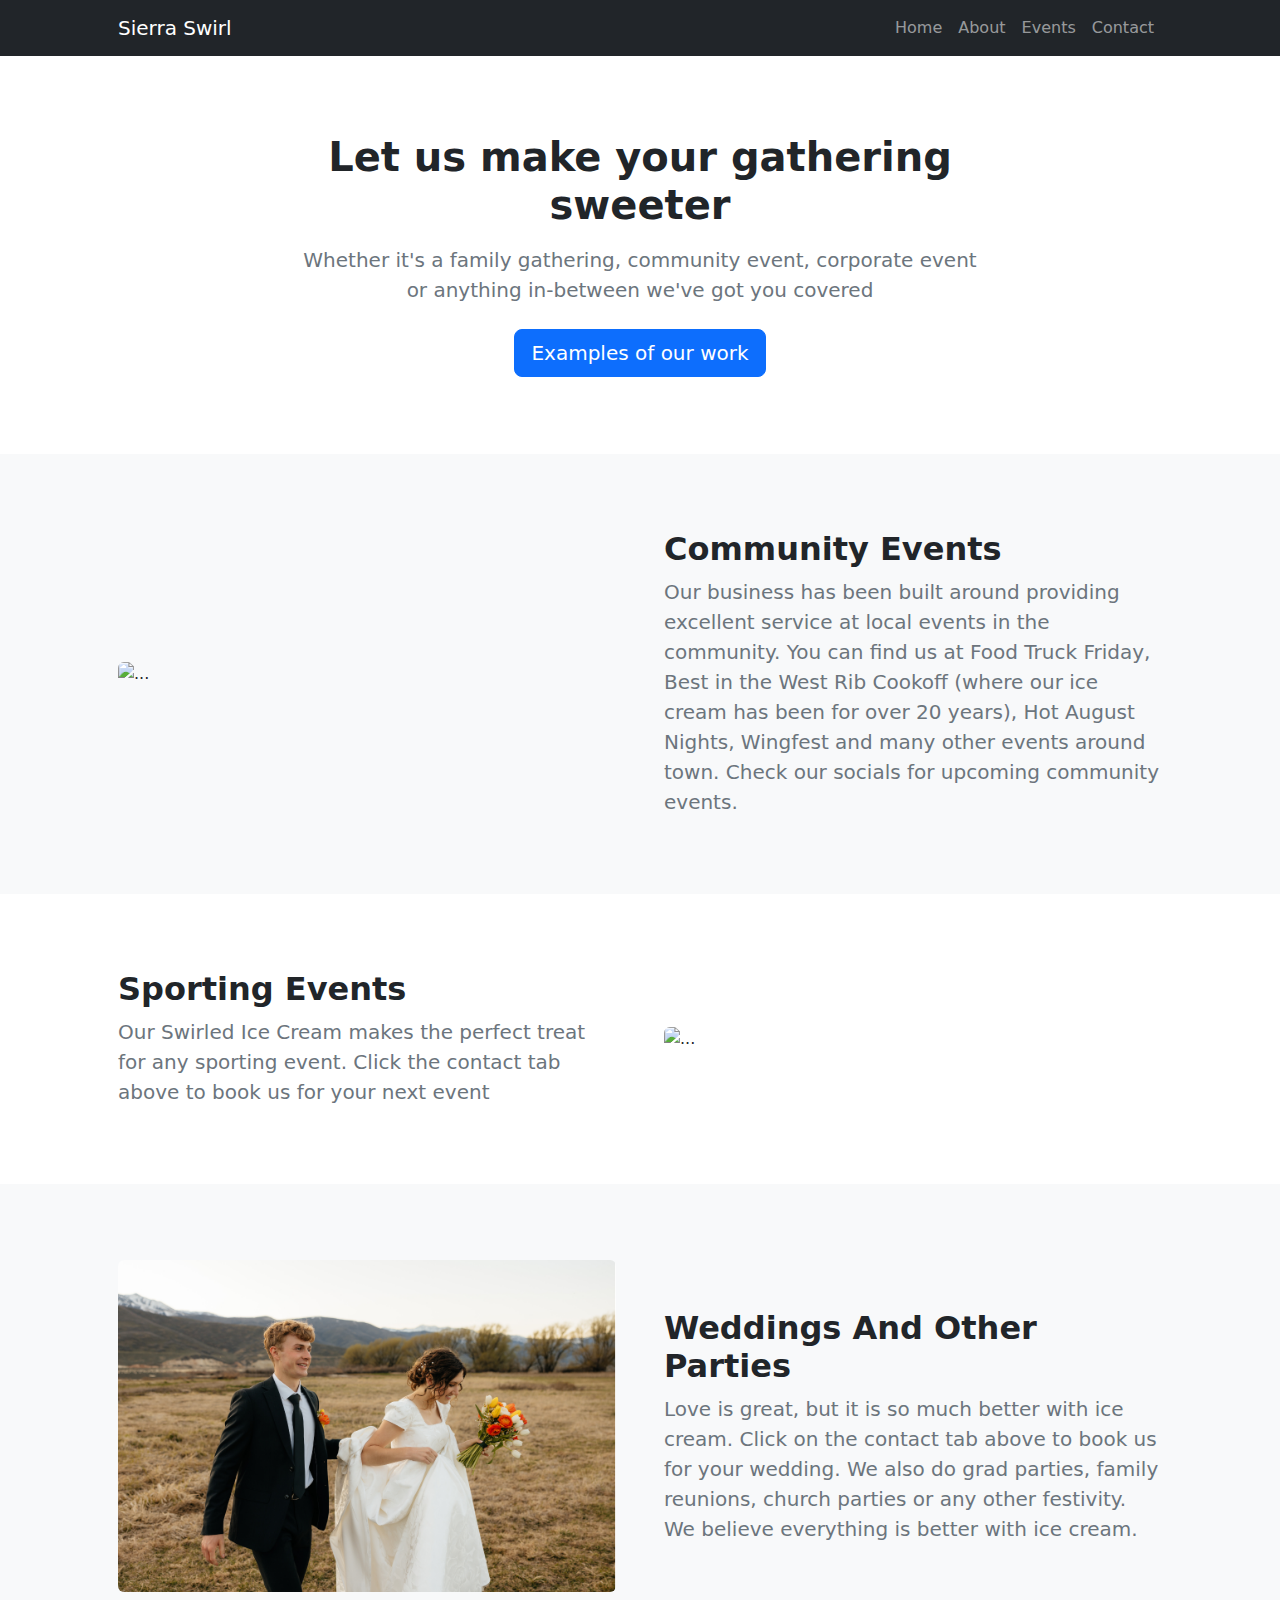
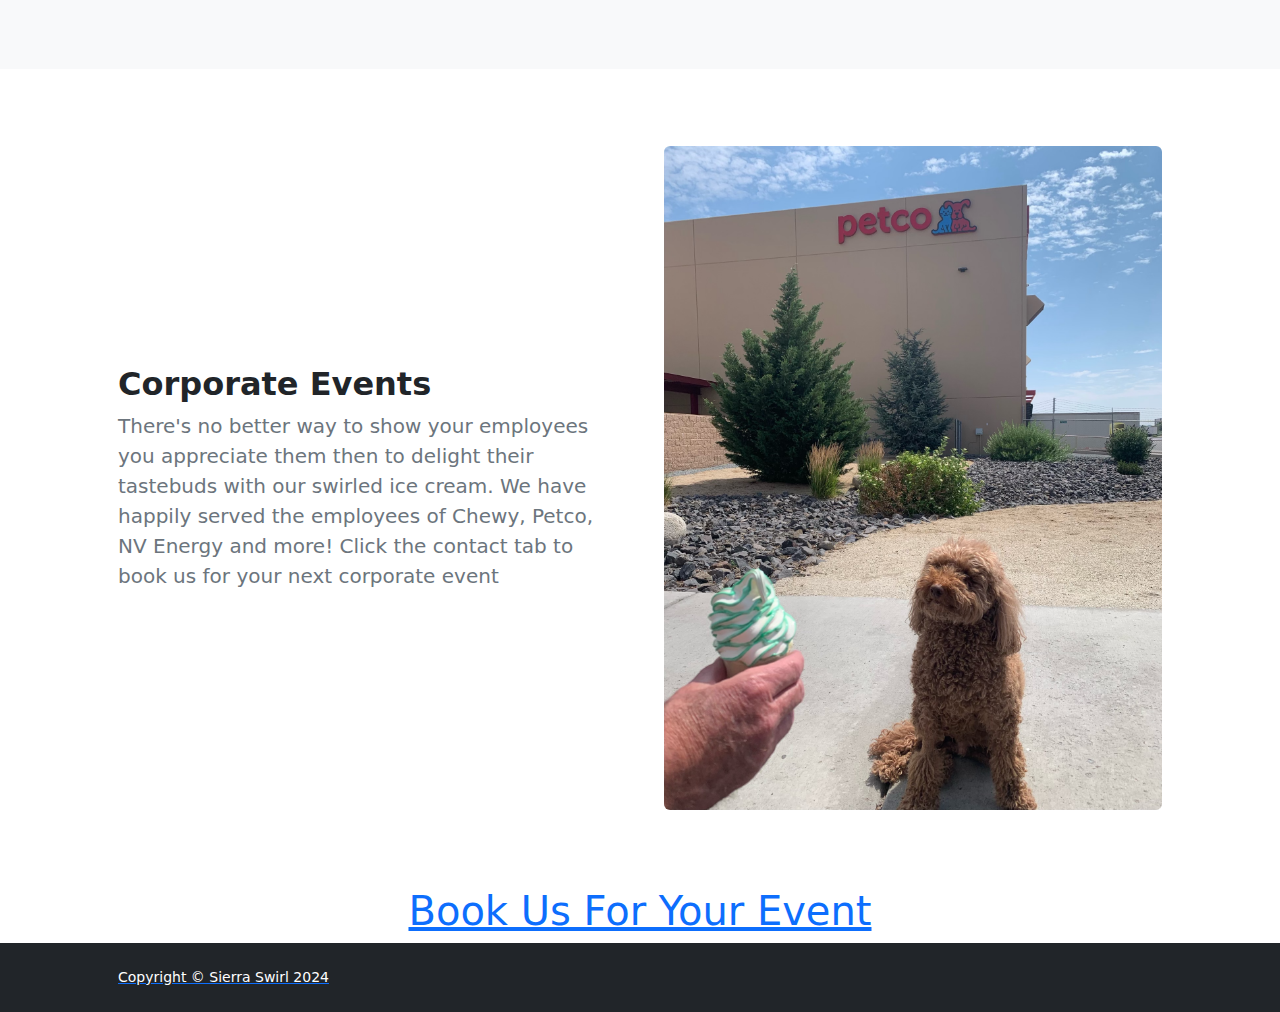
==== events.html @ 66fb53ed "Add files via upload" ====
<!DOCTYPE html>
<html lang="en">
    <head>
        <meta charset="utf-8" />
        <meta name="viewport" content="width=device-width, initial-scale=1, shrink-to-fit=no" />
        <meta name="description" content="" />
        <meta name="author" content="" />
        <title>Sierra Swirl</title>
        <!-- Favicon-->
        <link rel="icon" type="image/x-icon" href="assets/icon.png" />
        <!-- Bootstrap icons-->
        <link href="https://cdn.jsdelivr.net/npm/bootstrap-icons@1.5.0/font/bootstrap-icons.css" rel="stylesheet" />
        <!-- Core theme CSS (includes Bootstrap)-->
        <link href="css/styles.css" rel="stylesheet" />
    </head>
    <body class="d-flex flex-column">
        <main class="flex-shrink-0">
            <!-- Navigation-->
            <nav class="navbar navbar-expand-lg navbar-dark bg-dark">
                <div class="container px-5">
                    <a class="navbar-brand" href="index.html">Sierra Swirl</a>
                    <button class="navbar-toggler" type="button" data-bs-toggle="collapse" data-bs-target="#navbarSupportedContent" aria-controls="navbarSupportedContent" aria-expanded="false" aria-label="Toggle navigation"><span class="navbar-toggler-icon"></span></button>
                    <div class="collapse navbar-collapse" id="navbarSupportedContent">
                        <ul class="navbar-nav ms-auto mb-2 mb-lg-0">
                            <li class="nav-item"><a class="nav-link" href="index.html">Home</a></li>
                            <li class="nav-item"><a class="nav-link" href="about.html">About</a></li>
                            <li class="nav-item"><a class="nav-link" href="events.html">Events</a></li>
                            <li class="nav-item"><a class="nav-link" href="contact.html">Contact</a></li>
                            
                            </li>
                        </ul>
                    </div>
                </div>
            </nav>
            <!-- Header-->
            <header class="py-5">
                <div class="container px-5">
                    <div class="row justify-content-center">
                        <div class="col-lg-8 col-xxl-6">
                            <div class="text-center my-5">
                                <h1 class="fw-bolder mb-3">Let us make your gathering sweeter</h1>
                                <p class="lead fw-normal text-muted mb-4">Whether it's a family gathering, community event, corporate event or anything in-between we've got you covered</p>
                                <a class="btn btn-primary btn-lg" href="#scroll-target">Examples of our work</a>
                            </div>
                        </div>
                    </div>
                </div>
            </header>
            <!-- About section one-->
            <section class="py-5 bg-light" id="scroll-target">
                <div class="container px-5 my-5">
                    <div class="row gx-5 align-items-center">
                        <div class="col-lg-6"><img class="img-fluid rounded mb-5 mb-lg-0" src="assets/rib3.png" alt="..." /></div>
                        <div class="col-lg-6">
                            <h2 class="fw-bolder">Community Events</h2>
                            <p class="lead fw-normal text-muted mb-0">Our business has been built around providing excellent service at local events in the community. You can find us at Food Truck Friday, Best in the West Rib Cookoff (where our ice cream has been for over 20 years), Hot August Nights, Wingfest and many other events around town. Check our socials for upcoming community events.</p>

                        </div>
                    </div>
                </div>
            </section>
            <!-- About section two-->
            <section class="py-5">
                <div class="container px-5 my-5">
                    <div class="row gx-5 align-items-center">
                        <div class="col-lg-6 order-first order-lg-last"><img class="img-fluid rounded mb-5 mb-lg-0" src="assets/sports.png" alt="..." /></div>
                        <div class="col-lg-6">
                            <h2 class="fw-bolder">Sporting Events</h2>
                            <p class="lead fw-normal text-muted mb-0">Our Swirled Ice Cream makes the perfect treat for any sporting event. Click the contact tab above to book us for your next event</p>
                        </div>
                    </div>
                </div>
            </section>
            <!-- Team members section-->
            <section class="py-5 bg-light" id="scroll-target">
                <div class="container px-5 my-5">
                    <div class="row gx-5 align-items-center">
                        <div class="col-lg-6"><img class="img-fluid rounded mb-5 mb-lg-0" src="assets/wedding1.png" alt="..." /></div>
                        <div class="col-lg-6">
                            <h2 class="fw-bolder">Weddings And Other Parties</h2>
                            <p class="lead fw-normal text-muted mb-0">Love is great, but it is so much better with ice cream. Click on the contact tab above to book us for your wedding. We also do grad parties, family reunions, church parties or any other festivity. We believe everything is better with ice cream.
                            </p>
                            
                        </div>
                    </div>
                </div>
            </section>
            <section class="py-5">
                <div class="container px-5 my-5">
                    <div class="row gx-5 align-items-center">
                        <div class="col-lg-6 order-first order-lg-last"><img class="img-fluid rounded mb-5 mb-lg-0" src="assets/corporate1.png" alt="..." /></div>
                        <div class="col-lg-6">
                            <h2 class="fw-bolder">Corporate Events</h2>
                            <p class="lead fw-normal text-muted mb-0">There's no better way to show your employees you appreciate them then to delight their tastebuds with our swirled ice cream. We have happily served the employees of Chewy, Petco, NV Energy and more! Click the contact tab to book us for your next corporate event</p>
                        </div>
                    </div>
                </div>
            </section>
        </main>
        <center><a href="contact.html"><h1>Book Us For Your Event</h1></a</center>
        <!-- Footer-->
        <footer class="bg-dark py-4 mt-auto">
            <div class="container px-5">
                <div class="row align-items-center justify-content-between flex-column flex-sm-row">
                    <div class="col-auto"><div class="small m-0 text-white">Copyright &copy; Sierra Swirl 2024</div></div>
                   
                </div>
            </div>
        </footer>
        <!-- Bootstrap core JS-->
        <script src="https://cdn.jsdelivr.net/npm/bootstrap@5.2.3/dist/js/bootstrap.bundle.min.js"></script>
        <!-- Core theme JS-->
        <script src="js/scripts.js"></script>
    </body>
</html>
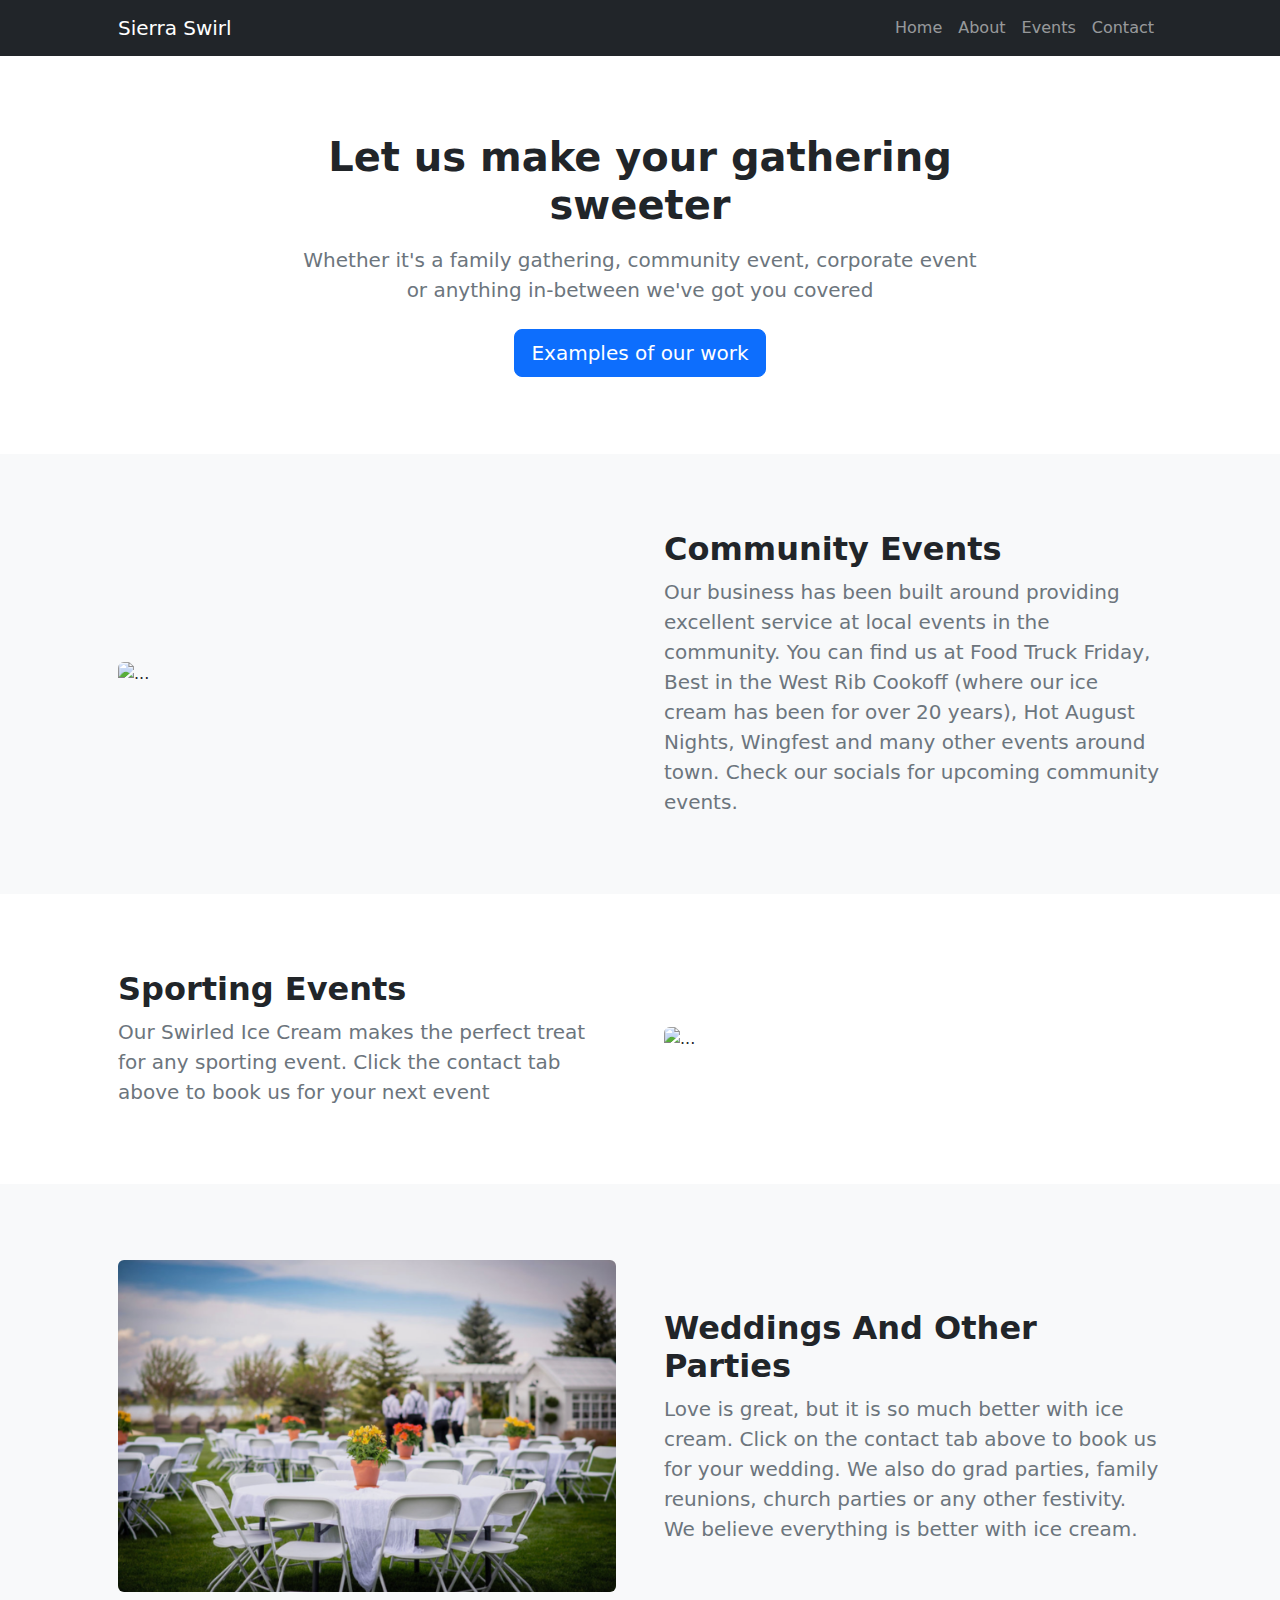
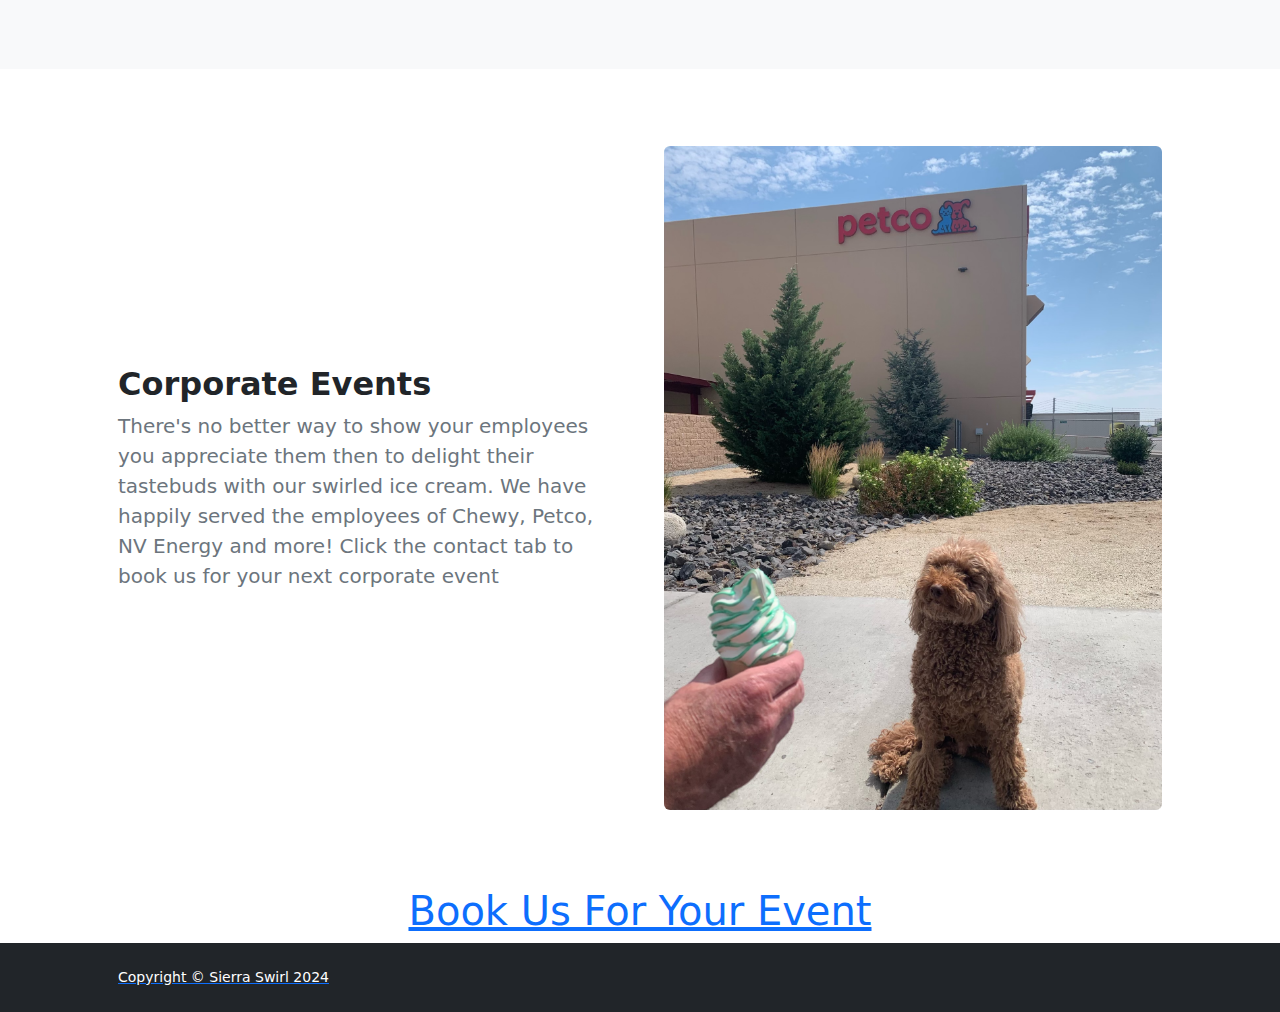
==== commit 3c5c7055: "Add files via upload" ====
--- a/events.html
+++ b/events.html
@@ -75,7 +75,7 @@
             <section class="py-5 bg-light" id="scroll-target">
                 <div class="container px-5 my-5">
                     <div class="row gx-5 align-items-center">
-                        <div class="col-lg-6"><img class="img-fluid rounded mb-5 mb-lg-0" src="assets/wedding1.png" alt="..." /></div>
+                        <div class="col-lg-6"><img class="img-fluid rounded mb-5 mb-lg-0" src="assets/wedding2.png" alt="..." /></div>
                         <div class="col-lg-6">
                             <h2 class="fw-bolder">Weddings And Other Parties</h2>
                             <p class="lead fw-normal text-muted mb-0">Love is great, but it is so much better with ice cream. Click on the contact tab above to book us for your wedding. We also do grad parties, family reunions, church parties or any other festivity. We believe everything is better with ice cream.
